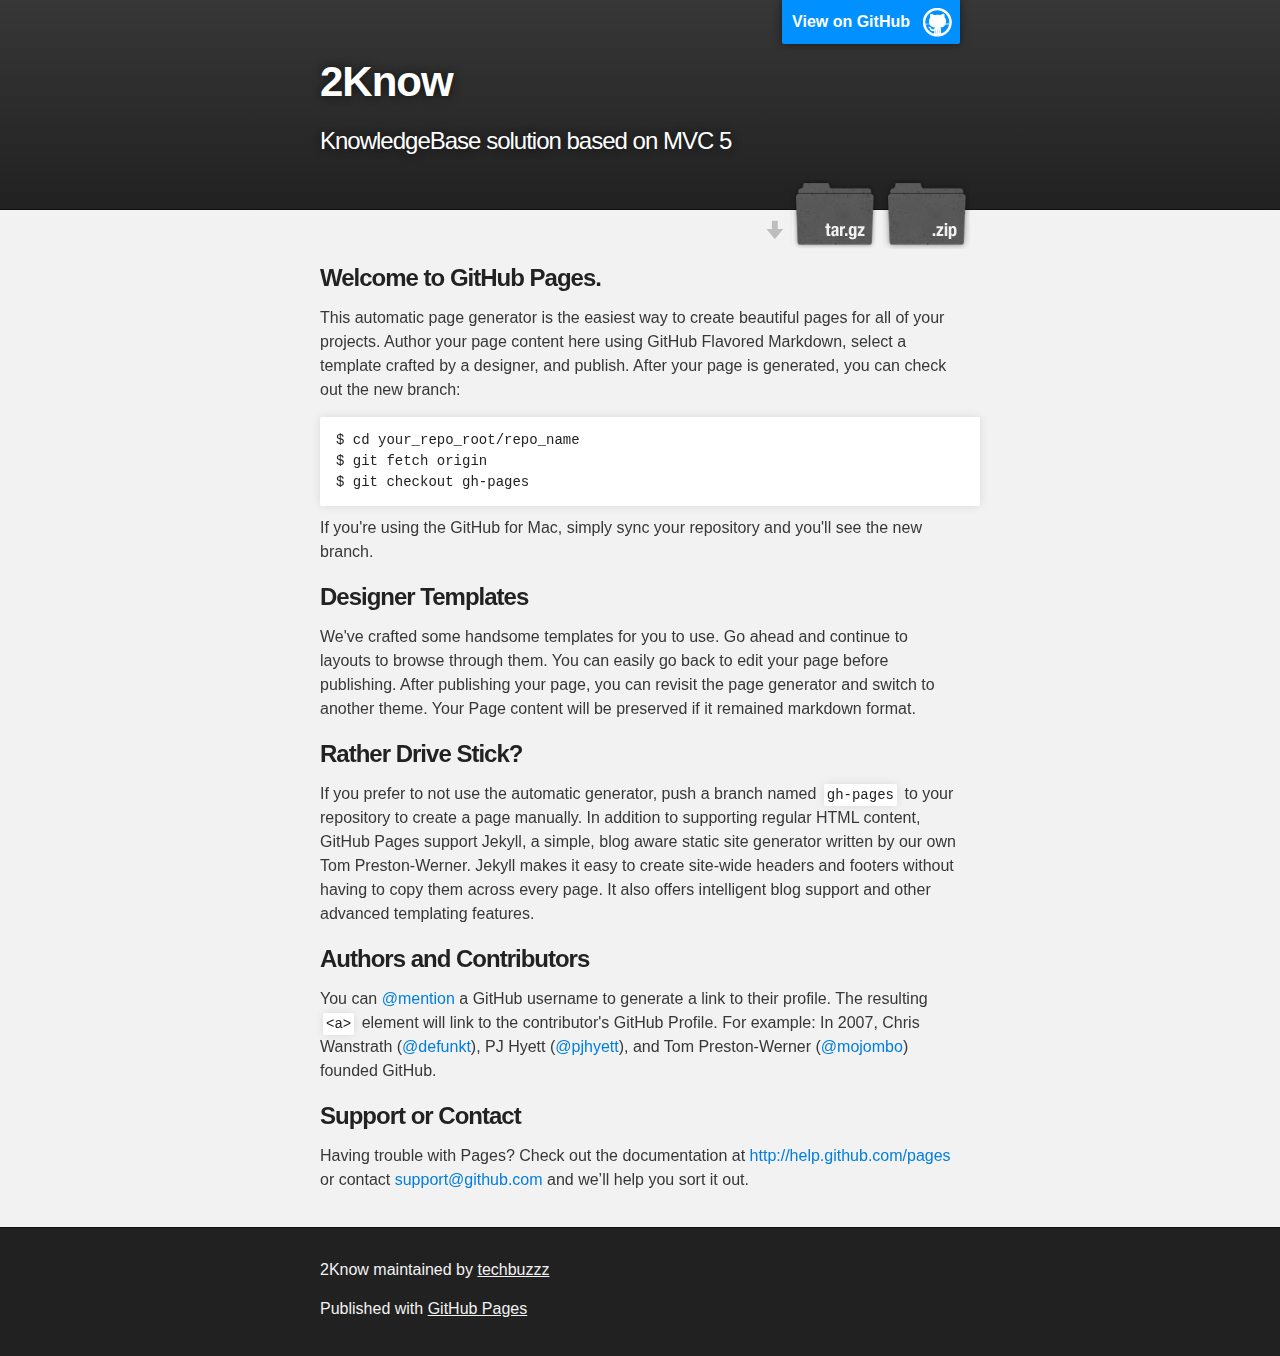
==== index.html @ 0ff299f7 "Create gh-pages branch via GitHub" ====
<!DOCTYPE html>
<html>

  <head>
    <meta charset='utf-8'>
    <meta http-equiv="X-UA-Compatible" content="chrome=1">
    <meta name="description" content="2Know : KnowledgeBase solution based on MVC 5">

    <link rel="stylesheet" type="text/css" media="screen" href="stylesheets/stylesheet.css">

    <title>2Know</title>
  </head>

  <body>

    <!-- HEADER -->
    <div id="header_wrap" class="outer">
        <header class="inner">
          <a id="forkme_banner" href="https://github.com/techbuzzz/Techbuzzz.KnowledgeBase">View on GitHub</a>

          <h1 id="project_title">2Know</h1>
          <h2 id="project_tagline">KnowledgeBase solution based on MVC 5</h2>

            <section id="downloads">
              <a class="zip_download_link" href="https://github.com/techbuzzz/Techbuzzz.KnowledgeBase/zipball/master">Download this project as a .zip file</a>
              <a class="tar_download_link" href="https://github.com/techbuzzz/Techbuzzz.KnowledgeBase/tarball/master">Download this project as a tar.gz file</a>
            </section>
        </header>
    </div>

    <!-- MAIN CONTENT -->
    <div id="main_content_wrap" class="outer">
      <section id="main_content" class="inner">
        <h3>
<a id="welcome-to-github-pages" class="anchor" href="#welcome-to-github-pages" aria-hidden="true"><span class="octicon octicon-link"></span></a>Welcome to GitHub Pages.</h3>

<p>This automatic page generator is the easiest way to create beautiful pages for all of your projects. Author your page content here using GitHub Flavored Markdown, select a template crafted by a designer, and publish. After your page is generated, you can check out the new branch:</p>

<pre><code>$ cd your_repo_root/repo_name
$ git fetch origin
$ git checkout gh-pages
</code></pre>

<p>If you're using the GitHub for Mac, simply sync your repository and you'll see the new branch.</p>

<h3>
<a id="designer-templates" class="anchor" href="#designer-templates" aria-hidden="true"><span class="octicon octicon-link"></span></a>Designer Templates</h3>

<p>We've crafted some handsome templates for you to use. Go ahead and continue to layouts to browse through them. You can easily go back to edit your page before publishing. After publishing your page, you can revisit the page generator and switch to another theme. Your Page content will be preserved if it remained markdown format.</p>

<h3>
<a id="rather-drive-stick" class="anchor" href="#rather-drive-stick" aria-hidden="true"><span class="octicon octicon-link"></span></a>Rather Drive Stick?</h3>

<p>If you prefer to not use the automatic generator, push a branch named <code>gh-pages</code> to your repository to create a page manually. In addition to supporting regular HTML content, GitHub Pages support Jekyll, a simple, blog aware static site generator written by our own Tom Preston-Werner. Jekyll makes it easy to create site-wide headers and footers without having to copy them across every page. It also offers intelligent blog support and other advanced templating features.</p>

<h3>
<a id="authors-and-contributors" class="anchor" href="#authors-and-contributors" aria-hidden="true"><span class="octicon octicon-link"></span></a>Authors and Contributors</h3>

<p>You can <a href="https://github.com/blog/821" class="user-mention">@mention</a> a GitHub username to generate a link to their profile. The resulting <code>&lt;a&gt;</code> element will link to the contributor's GitHub Profile. For example: In 2007, Chris Wanstrath (<a href="https://github.com/defunkt" class="user-mention">@defunkt</a>), PJ Hyett (<a href="https://github.com/pjhyett" class="user-mention">@pjhyett</a>), and Tom Preston-Werner (<a href="https://github.com/mojombo" class="user-mention">@mojombo</a>) founded GitHub.</p>

<h3>
<a id="support-or-contact" class="anchor" href="#support-or-contact" aria-hidden="true"><span class="octicon octicon-link"></span></a>Support or Contact</h3>

<p>Having trouble with Pages? Check out the documentation at <a href="http://help.github.com/pages">http://help.github.com/pages</a> or contact <a href="mailto:support@github.com">support@github.com</a> and we’ll help you sort it out.</p>
      </section>
    </div>

    <!-- FOOTER  -->
    <div id="footer_wrap" class="outer">
      <footer class="inner">
        <p class="copyright">2Know maintained by <a href="https://github.com/techbuzzz">techbuzzz</a></p>
        <p>Published with <a href="http://pages.github.com">GitHub Pages</a></p>
      </footer>
    </div>

    

  </body>
</html>
---- stylesheets/stylesheet.css ----
/*******************************************************************************
Slate Theme for GitHub Pages
by Jason Costello, @jsncostello
*******************************************************************************/

@import url(pygment_trac.css);

/*******************************************************************************
MeyerWeb Reset
*******************************************************************************/

html, body, div, span, applet, object, iframe,
h1, h2, h3, h4, h5, h6, p, blockquote, pre,
a, abbr, acronym, address, big, cite, code,
del, dfn, em, img, ins, kbd, q, s, samp,
small, strike, strong, sub, sup, tt, var,
b, u, i, center,
dl, dt, dd, ol, ul, li,
fieldset, form, label, legend,
table, caption, tbody, tfoot, thead, tr, th, td,
article, aside, canvas, details, embed,
figure, figcaption, footer, header, hgroup,
menu, nav, output, ruby, section, summary,
time, mark, audio, video {
  margin: 0;
  padding: 0;
  border: 0;
  font: inherit;
  vertical-align: baseline;
}

/* HTML5 display-role reset for older browsers */
article, aside, details, figcaption, figure,
footer, header, hgroup, menu, nav, section {
  display: block;
}

ol, ul {
  list-style: none;
}

table {
  border-collapse: collapse;
  border-spacing: 0;
}

/*******************************************************************************
Theme Styles
*******************************************************************************/

body {
  box-sizing: border-box;
  color:#373737;
  background: #212121;
  font-size: 16px;
  font-family: 'Myriad Pro', Calibri, Helvetica, Arial, sans-serif;
  line-height: 1.5;
  -webkit-font-smoothing: antialiased;
}

h1, h2, h3, h4, h5, h6 {
  margin: 10px 0;
  font-weight: 700;
  color:#222222;
  font-family: 'Lucida Grande', 'Calibri', Helvetica, Arial, sans-serif;
  letter-spacing: -1px;
}

h1 {
  font-size: 36px;
  font-weight: 700;
}

h2 {
  padding-bottom: 10px;
  font-size: 32px;
  background: url('../images/bg_hr.png') repeat-x bottom;
}

h3 {
  font-size: 24px;
}

h4 {
  font-size: 21px;
}

h5 {
  font-size: 18px;
}

h6 {
  font-size: 16px;
}

p {
  margin: 10px 0 15px 0;
}

footer p {
  color: #f2f2f2;
}

a {
  text-decoration: none;
  color: #007edf;
  text-shadow: none;

  transition: color 0.5s ease;
  transition: text-shadow 0.5s ease;
  -webkit-transition: color 0.5s ease;
  -webkit-transition: text-shadow 0.5s ease;
  -moz-transition: color 0.5s ease;
  -moz-transition: text-shadow 0.5s ease;
  -o-transition: color 0.5s ease;
  -o-transition: text-shadow 0.5s ease;
  -ms-transition: color 0.5s ease;
  -ms-transition: text-shadow 0.5s ease;
}

a:hover, a:focus {text-decoration: underline;}

footer a {
  color: #F2F2F2;
  text-decoration: underline;
}

em {
  font-style: italic;
}

strong {
  font-weight: bold;
}

img {
  position: relative;
  margin: 0 auto;
  max-width: 739px;
  padding: 5px;
  margin: 10px 0 10px 0;
  border: 1px solid #ebebeb;

  box-shadow: 0 0 5px #ebebeb;
  -webkit-box-shadow: 0 0 5px #ebebeb;
  -moz-box-shadow: 0 0 5px #ebebeb;
  -o-box-shadow: 0 0 5px #ebebeb;
  -ms-box-shadow: 0 0 5px #ebebeb;
}

p img {
  display: inline;
  margin: 0;
  padding: 0;
  vertical-align: middle;
  text-align: center;
  border: none;
}

pre, code {
  width: 100%;
  color: #222;
  background-color: #fff;

  font-family: Monaco, "Bitstream Vera Sans Mono", "Lucida Console", Terminal, monospace;
  font-size: 14px;

  border-radius: 2px;
  -moz-border-radius: 2px;
  -webkit-border-radius: 2px;
}

pre {
  width: 100%;
  padding: 10px;
  box-shadow: 0 0 10px rgba(0,0,0,.1);
  overflow: auto;
}

code {
  padding: 3px;
  margin: 0 3px;
  box-shadow: 0 0 10px rgba(0,0,0,.1);
}

pre code {
  display: block;
  box-shadow: none;
}

blockquote {
  color: #666;
  margin-bottom: 20px;
  padding: 0 0 0 20px;
  border-left: 3px solid #bbb;
}


ul, ol, dl {
  margin-bottom: 15px
}

ul {
  list-style: inside;
  padding-left: 20px;
}

ol {
  list-style: decimal inside;
  padding-left: 20px;
}

dl dt {
  font-weight: bold;
}

dl dd {
  padding-left: 20px;
  font-style: italic;
}

dl p {
  padding-left: 20px;
  font-style: italic;
}

hr {
  height: 1px;
  margin-bottom: 5px;
  border: none;
  background: url('../images/bg_hr.png') repeat-x center;
}

table {
  border: 1px solid #373737;
  margin-bottom: 20px;
  text-align: left;
 }

th {
  font-family: 'Lucida Grande', 'Helvetica Neue', Helvetica, Arial, sans-serif;
  padding: 10px;
  background: #373737;
  color: #fff;
 }

td {
  padding: 10px;
  border: 1px solid #373737;
 }

form {
  background: #f2f2f2;
  padding: 20px;
}

/*******************************************************************************
Full-Width Styles
*******************************************************************************/

.outer {
  width: 100%;
}

.inner {
  position: relative;
  max-width: 640px;
  padding: 20px 10px;
  margin: 0 auto;
}

#forkme_banner {
  display: block;
  position: absolute;
  top:0;
  right: 10px;
  z-index: 10;
  padding: 10px 50px 10px 10px;
  color: #fff;
  background: url('../images/blacktocat.png') #0090ff no-repeat 95% 50%;
  font-weight: 700;
  box-shadow: 0 0 10px rgba(0,0,0,.5);
  border-bottom-left-radius: 2px;
  border-bottom-right-radius: 2px;
}

#header_wrap {
  background: #212121;
  background: -moz-linear-gradient(top, #373737, #212121);
  background: -webkit-linear-gradient(top, #373737, #212121);
  background: -ms-linear-gradient(top, #373737, #212121);
  background: -o-linear-gradient(top, #373737, #212121);
  background: linear-gradient(top, #373737, #212121);
}

#header_wrap .inner {
  padding: 50px 10px 30px 10px;
}

#project_title {
  margin: 0;
  color: #fff;
  font-size: 42px;
  font-weight: 700;
  text-shadow: #111 0px 0px 10px;
}

#project_tagline {
  color: #fff;
  font-size: 24px;
  font-weight: 300;
  background: none;
  text-shadow: #111 0px 0px 10px;
}

#downloads {
  position: absolute;
  width: 210px;
  z-index: 10;
  bottom: -40px;
  right: 0;
  height: 70px;
  background: url('../images/icon_download.png') no-repeat 0% 90%;
}

.zip_download_link {
  display: block;
  float: right;
  width: 90px;
  height:70px;
  text-indent: -5000px;
  overflow: hidden;
  background: url(../images/sprite_download.png) no-repeat bottom left;
}

.tar_download_link {
  display: block;
  float: right;
  width: 90px;
  height:70px;
  text-indent: -5000px;
  overflow: hidden;
  background: url(../images/sprite_download.png) no-repeat bottom right;
  margin-left: 10px;
}

.zip_download_link:hover {
  background: url(../images/sprite_download.png) no-repeat top left;
}

.tar_download_link:hover {
  background: url(../images/sprite_download.png) no-repeat top right;
}

#main_content_wrap {
  background: #f2f2f2;
  border-top: 1px solid #111;
  border-bottom: 1px solid #111;
}

#main_content {
  padding-top: 40px;
}

#footer_wrap {
  background: #212121;
}



/*******************************************************************************
Small Device Styles
*******************************************************************************/

@media screen and (max-width: 480px) {
  body {
    font-size:14px;
  }

  #downloads {
    display: none;
  }

  .inner {
    min-width: 320px;
    max-width: 480px;
  }

  #project_title {
  font-size: 32px;
  }

  h1 {
    font-size: 28px;
  }

  h2 {
    font-size: 24px;
  }

  h3 {
    font-size: 21px;
  }

  h4 {
    font-size: 18px;
  }

  h5 {
    font-size: 14px;
  }

  h6 {
    font-size: 12px;
  }

  code, pre {
    min-width: 320px;
    max-width: 480px;
    font-size: 11px;
  }

}
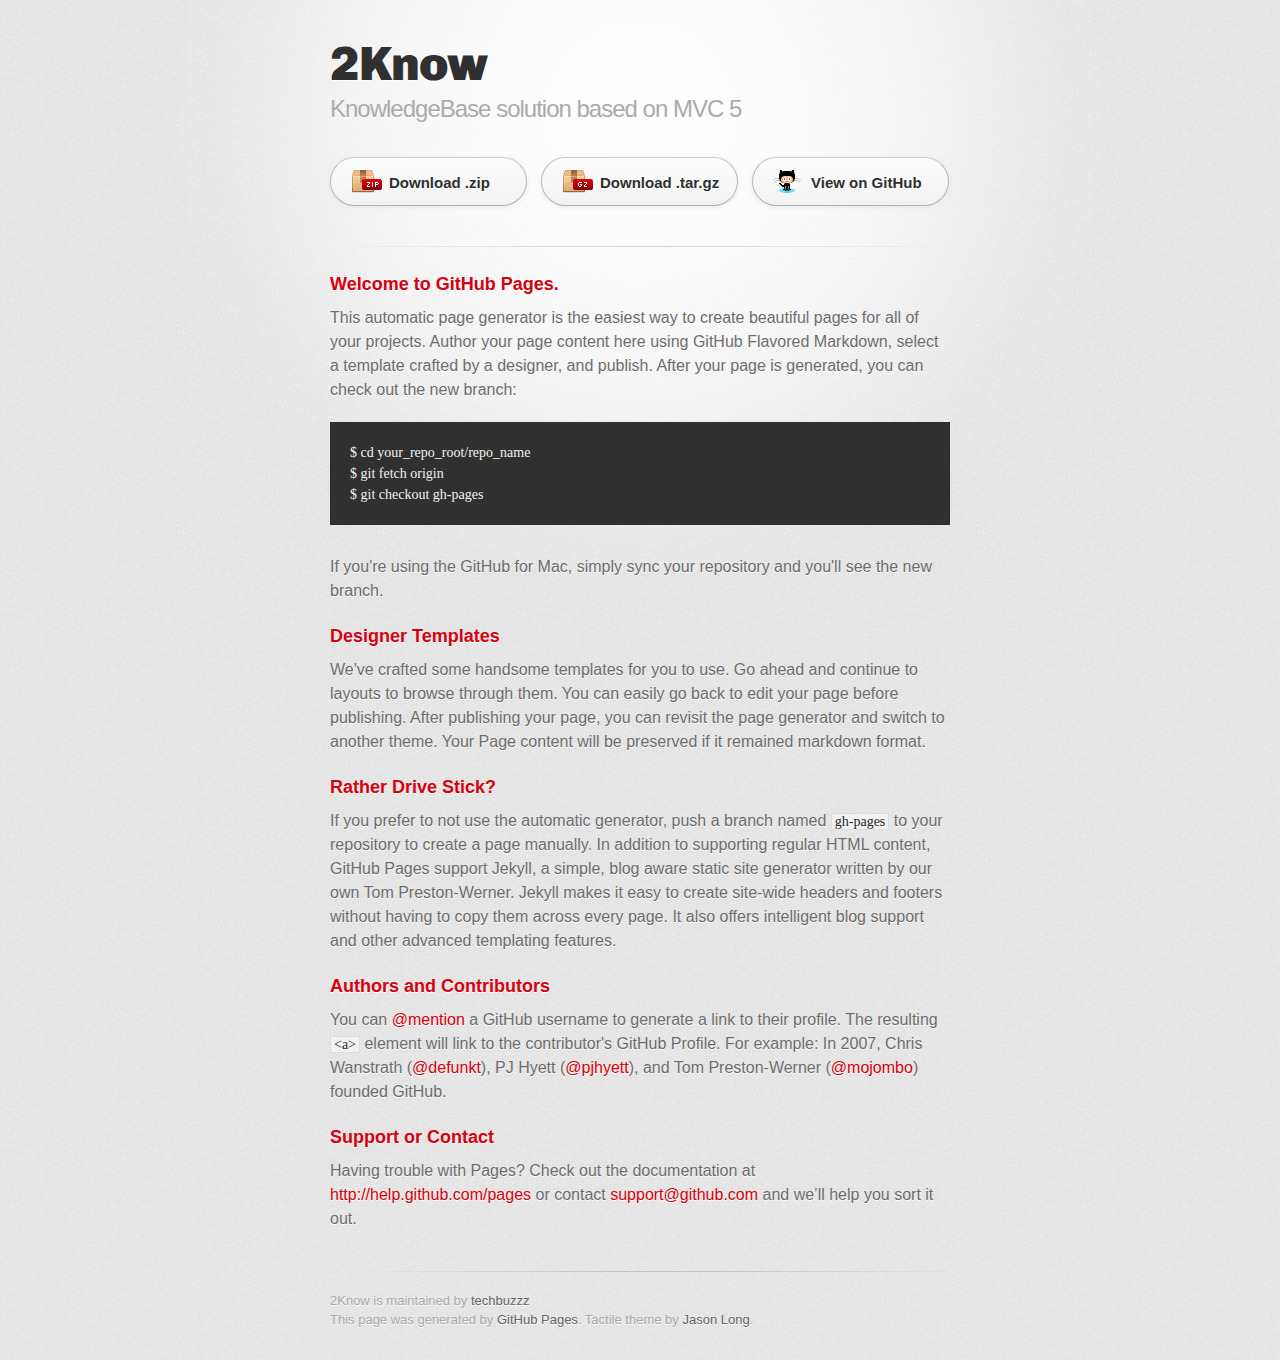
==== commit f3dda294: "Create gh-pages branch via GitHub" ====
--- a/index.html
+++ b/index.html
@@ -1,37 +1,37 @@
 <!DOCTYPE html>
 <html>
-
   <head>
     <meta charset='utf-8'>
     <meta http-equiv="X-UA-Compatible" content="chrome=1">
-    <meta name="description" content="2Know : KnowledgeBase solution based on MVC 5">
-
-    <link rel="stylesheet" type="text/css" media="screen" href="stylesheets/stylesheet.css">
-
-    <title>2Know</title>
+    <link href='https://fonts.googleapis.com/css?family=Chivo:900' rel='stylesheet' type='text/css'>
+    <link rel="stylesheet" type="text/css" href="stylesheets/stylesheet.css" media="screen">
+    <link rel="stylesheet" type="text/css" href="stylesheets/pygment_trac.css" media="screen">
+    <link rel="stylesheet" type="text/css" href="stylesheets/print.css" media="print">
+    <!--[if lt IE 9]>
+    <script src="//html5shiv.googlecode.com/svn/trunk/html5.js"></script>
+    <![endif]-->
+    <title>2Know by techbuzzz</title>
   </head>
 
   <body>
+    <div id="container">
+      <div class="inner">
 
-    <!-- HEADER -->
-    <div id="header_wrap" class="outer">
-        <header class="inner">
-          <a id="forkme_banner" href="https://github.com/techbuzzz/Techbuzzz.KnowledgeBase">View on GitHub</a>
+        <header>
+          <h1>2Know</h1>
+          <h2>KnowledgeBase solution based on MVC 5</h2>
+        </header>
 
-          <h1 id="project_title">2Know</h1>
-          <h2 id="project_tagline">KnowledgeBase solution based on MVC 5</h2>
+        <section id="downloads" class="clearfix">
+          <a href="https://github.com/techbuzzz/2Know/zipball/master" id="download-zip" class="button"><span>Download .zip</span></a>
+          <a href="https://github.com/techbuzzz/2Know/tarball/master" id="download-tar-gz" class="button"><span>Download .tar.gz</span></a>
+          <a href="https://github.com/techbuzzz/2Know" id="view-on-github" class="button"><span>View on GitHub</span></a>
+        </section>
 
-            <section id="downloads">
-              <a class="zip_download_link" href="https://github.com/techbuzzz/Techbuzzz.KnowledgeBase/zipball/master">Download this project as a .zip file</a>
-              <a class="tar_download_link" href="https://github.com/techbuzzz/Techbuzzz.KnowledgeBase/tarball/master">Download this project as a tar.gz file</a>
-            </section>
-        </header>
-    </div>
+        <hr>
 
-    <!-- MAIN CONTENT -->
-    <div id="main_content_wrap" class="outer">
-      <section id="main_content" class="inner">
-        <h3>
+        <section id="main_content">
+          <h3>
 <a id="welcome-to-github-pages" class="anchor" href="#welcome-to-github-pages" aria-hidden="true"><span class="octicon octicon-link"></span></a>Welcome to GitHub Pages.</h3>
 
 <p>This automatic page generator is the easiest way to create beautiful pages for all of your projects. Author your page content here using GitHub Flavored Markdown, select a template crafted by a designer, and publish. After your page is generated, you can check out the new branch:</p>
@@ -62,18 +62,15 @@
 <a id="support-or-contact" class="anchor" href="#support-or-contact" aria-hidden="true"><span class="octicon octicon-link"></span></a>Support or Contact</h3>
 
 <p>Having trouble with Pages? Check out the documentation at <a href="http://help.github.com/pages">http://help.github.com/pages</a> or contact <a href="mailto:support@github.com">support@github.com</a> and we’ll help you sort it out.</p>
-      </section>
+        </section>
+
+        <footer>
+          2Know is maintained by <a href="https://github.com/techbuzzz">techbuzzz</a><br>
+          This page was generated by <a href="http://pages.github.com">GitHub Pages</a>. Tactile theme by <a href="https://twitter.com/jasonlong">Jason Long</a>.
+        </footer>
+
+        
+      </div>
     </div>
-
-    <!-- FOOTER  -->
-    <div id="footer_wrap" class="outer">
-      <footer class="inner">
-        <p class="copyright">2Know maintained by <a href="https://github.com/techbuzzz">techbuzzz</a></p>
-        <p>Published with <a href="http://pages.github.com">GitHub Pages</a></p>
-      </footer>
-    </div>
-
-    
-
   </body>
-</html>
+</html>--- a/stylesheets/stylesheet.css
+++ b/stylesheets/stylesheet.css
@@ -1,14 +1,7 @@
-/*******************************************************************************
-Slate Theme for GitHub Pages
-by Jason Costello, @jsncostello
-*******************************************************************************/
-
-@import url(pygment_trac.css);
-
-/*******************************************************************************
-MeyerWeb Reset
-*******************************************************************************/
-
+/* http://meyerweb.com/eric/tools/css/reset/ 
+   v2.0 | 20110126
+   License: none (public domain)
+*/
 html, body, div, span, applet, object, iframe,
 h1, h2, h3, h4, h5, h6, p, blockquote, pre,
 a, abbr, acronym, address, big, cite, code,
@@ -18,406 +11,361 @@
 dl, dt, dd, ol, ul, li,
 fieldset, form, label, legend,
 table, caption, tbody, tfoot, thead, tr, th, td,
-article, aside, canvas, details, embed,
-figure, figcaption, footer, header, hgroup,
+article, aside, canvas, details, embed, 
+figure, figcaption, footer, header, hgroup, 
 menu, nav, output, ruby, section, summary,
 time, mark, audio, video {
-  margin: 0;
+	margin: 0;
+	padding: 0;
+	border: 0;
+	font-size: 100%;
+	font: inherit;
+	vertical-align: baseline;
+}
+/* HTML5 display-role reset for older browsers */
+article, aside, details, figcaption, figure, 
+footer, header, hgroup, menu, nav, section {
+	display: block;
+}
+body {
+	line-height: 1;
+}
+ol, ul {
+	list-style: none;
+}
+blockquote, q {
+	quotes: none;
+}
+blockquote:before, blockquote:after,
+q:before, q:after {
+	content: '';
+	content: none;
+}
+table {
+	border-collapse: collapse;
+	border-spacing: 0;
+}
+
+/* LAYOUT STYLES */
+body {
+  font-size: 1em;
+  line-height: 1.5; 
+  background: #e7e7e7 url(../images/body-bg.png) 0 0 repeat;
+  font-family: 'Helvetica Neue', Helvetica, Arial, serif;
+  text-shadow: 0 1px 0 rgba(255, 255, 255, 0.8);
+  color: #6d6d6d;
+}
+
+a {
+  color: #d5000d;
+}
+a:hover {
+  color: #c5000c;
+}
+
+header {
+  padding-top: 35px;
+  padding-bottom: 25px;
+}
+
+header h1 {
+  font-family: 'Chivo', 'Helvetica Neue', Helvetica, Arial, serif; font-weight: 900;
+  letter-spacing: -1px;
+  font-size: 48px;
+  color: #303030;
+  line-height: 1.2;
+}
+
+header h2 {
+  letter-spacing: -1px;
+  font-size: 24px;
+  color: #aaa;
+  font-weight: normal;
+  line-height: 1.3;
+}
+
+#container {
+  background: transparent url(../images/highlight-bg.jpg) 50% 0 no-repeat;
+  min-height: 595px;
+}
+
+.inner {
+  width: 620px;
+  margin: 0 auto;
+}
+
+#container .inner img {
+  max-width: 100%;
+}
+
+#downloads {
+  margin-bottom: 40px;
+}
+
+a.button {
+  -moz-border-radius: 30px;
+  -webkit-border-radius: 30px;                     
+  border-radius: 30px;
+  border-top: solid 1px #cbcbcb;
+  border-left: solid 1px #b7b7b7;
+  border-right: solid 1px #b7b7b7;
+  border-bottom: solid 1px #b3b3b3;
+  color: #303030;
+  line-height: 25px;
+  font-weight: bold;
+  font-size: 15px;
+  padding: 12px 8px 12px 8px;
+  display: block;
+  float: left;
+  width: 179px;
+  margin-right: 14px;  
+  background: #fdfdfd; /* Old browsers */
+  background: -moz-linear-gradient(top,  #fdfdfd 0%, #f2f2f2 100%); /* FF3.6+ */
+  background: -webkit-gradient(linear, left top, left bottom, color-stop(0%,#fdfdfd), color-stop(100%,#f2f2f2)); /* Chrome,Safari4+ */
+  background: -webkit-linear-gradient(top,  #fdfdfd 0%,#f2f2f2 100%); /* Chrome10+,Safari5.1+ */
+  background: -o-linear-gradient(top,  #fdfdfd 0%,#f2f2f2 100%); /* Opera 11.10+ */
+  background: -ms-linear-gradient(top,  #fdfdfd 0%,#f2f2f2 100%); /* IE10+ */
+  background: linear-gradient(top,  #fdfdfd 0%,#f2f2f2 100%); /* W3C */
+  filter: progid:DXImageTransform.Microsoft.gradient( startColorstr='#fdfdfd', endColorstr='#f2f2f2',GradientType=0 ); /* IE6-9 */
+  -webkit-box-shadow: 10px 10px 5px #888;
+  -moz-box-shadow: 10px 10px 5px #888;
+  box-shadow: 0px 1px 5px #e8e8e8;
+}
+a.button:hover {
+  border-top: solid 1px #b7b7b7;
+  border-left: solid 1px #b3b3b3;
+  border-right: solid 1px #b3b3b3;
+  border-bottom: solid 1px #b3b3b3;
+  background: #fafafa; /* Old browsers */
+  background: -moz-linear-gradient(top,  #fdfdfd 0%, #f6f6f6 100%); /* FF3.6+ */
+  background: -webkit-gradient(linear, left top, left bottom, color-stop(0%,#fdfdfd), color-stop(100%,#f6f6f6)); /* Chrome,Safari4+ */
+  background: -webkit-linear-gradient(top,  #fdfdfd 0%,#f6f6f6 100%); /* Chrome10+,Safari5.1+ */
+  background: -o-linear-gradient(top,  #fdfdfd 0%,#f6f6f6 100%); /* Opera 11.10+ */
+  background: -ms-linear-gradient(top,  #fdfdfd 0%,#f6f6f6 100%); /* IE10+ */
+  background: linear-gradient(top,  #fdfdfd 0%,#f6f6f6, 100%); /* W3C */
+  filter: progid:DXImageTransform.Microsoft.gradient( startColorstr='#fdfdfd', endColorstr='#f6f6f6',GradientType=0 ); /* IE6-9 */
+}
+
+a.button span {
+  padding-left: 50px;
+  display: block;
+  height: 23px;
+}
+
+#download-zip span {
+  background: transparent url(../images/zip-icon.png) 12px 50% no-repeat;
+}
+#download-tar-gz span {
+  background: transparent url(../images/tar-gz-icon.png) 12px 50% no-repeat;
+}
+#view-on-github span {
+  background: transparent url(../images/octocat-icon.png) 12px 50% no-repeat;
+}
+#view-on-github {
+  margin-right: 0;
+}
+
+code, pre {
+  font-family: Monaco, "Bitstream Vera Sans Mono", "Lucida Console", Terminal;
+  color: #222;
+  margin-bottom: 30px;
+  font-size: 14px;
+}
+
+code {
+  background-color: #f2f2f2;
+  border: solid 1px #ddd;
+  padding: 0 3px;
+}
+
+pre {
+  padding: 20px;
+  background: #303030;
+  color: #f2f2f2;
+  text-shadow: none;
+  overflow: auto;
+}
+pre code {
+  color: #f2f2f2;
+  background-color: #303030;
+  border: none;
   padding: 0;
-  border: 0;
-  font: inherit;
-  vertical-align: baseline;
-}
-
-/* HTML5 display-role reset for older browsers */
-article, aside, details, figcaption, figure,
-footer, header, hgroup, menu, nav, section {
-  display: block;
-}
-
-ol, ul {
-  list-style: none;
-}
-
-table {
-  border-collapse: collapse;
-  border-spacing: 0;
-}
-
-/*******************************************************************************
-Theme Styles
-*******************************************************************************/
-
-body {
-  box-sizing: border-box;
-  color:#373737;
-  background: #212121;
-  font-size: 16px;
-  font-family: 'Myriad Pro', Calibri, Helvetica, Arial, sans-serif;
-  line-height: 1.5;
-  -webkit-font-smoothing: antialiased;
-}
-
-h1, h2, h3, h4, h5, h6 {
-  margin: 10px 0;
-  font-weight: 700;
-  color:#222222;
-  font-family: 'Lucida Grande', 'Calibri', Helvetica, Arial, sans-serif;
-  letter-spacing: -1px;
-}
-
-h1 {
-  font-size: 36px;
-  font-weight: 700;
-}
-
-h2 {
-  padding-bottom: 10px;
-  font-size: 32px;
-  background: url('../images/bg_hr.png') repeat-x bottom;
-}
-
-h3 {
-  font-size: 24px;
-}
-
-h4 {
-  font-size: 21px;
-}
-
-h5 {
-  font-size: 18px;
-}
-
-h6 {
-  font-size: 16px;
-}
-
-p {
-  margin: 10px 0 15px 0;
-}
-
-footer p {
-  color: #f2f2f2;
-}
-
-a {
-  text-decoration: none;
-  color: #007edf;
-  text-shadow: none;
-
-  transition: color 0.5s ease;
-  transition: text-shadow 0.5s ease;
-  -webkit-transition: color 0.5s ease;
-  -webkit-transition: text-shadow 0.5s ease;
-  -moz-transition: color 0.5s ease;
-  -moz-transition: text-shadow 0.5s ease;
-  -o-transition: color 0.5s ease;
-  -o-transition: text-shadow 0.5s ease;
-  -ms-transition: color 0.5s ease;
-  -ms-transition: text-shadow 0.5s ease;
-}
-
-a:hover, a:focus {text-decoration: underline;}
-
-footer a {
-  color: #F2F2F2;
-  text-decoration: underline;
+}
+
+ul, ol, dl {
+  margin-bottom: 20px;
+}
+
+
+/* COMMON STYLES */
+
+hr {
+  height: 1px;
+  line-height: 1px;
+  margin-top: 1em;
+  padding-bottom: 1em;
+  border: none;
+  background: transparent url('../images/hr.png') 50% 0 no-repeat;
+}
+
+strong {
+  font-weight: bold;
 }
 
 em {
   font-style: italic;
 }
 
-strong {
-  font-weight: bold;
-}
-
-img {
-  position: relative;
-  margin: 0 auto;
-  max-width: 739px;
-  padding: 5px;
-  margin: 10px 0 10px 0;
+table {
+  width: 100%;
   border: 1px solid #ebebeb;
-
-  box-shadow: 0 0 5px #ebebeb;
-  -webkit-box-shadow: 0 0 5px #ebebeb;
-  -moz-box-shadow: 0 0 5px #ebebeb;
-  -o-box-shadow: 0 0 5px #ebebeb;
-  -ms-box-shadow: 0 0 5px #ebebeb;
-}
-
-p img {
-  display: inline;
-  margin: 0;
-  padding: 0;
-  vertical-align: middle;
-  text-align: center;
-  border: none;
-}
-
-pre, code {
-  width: 100%;
-  color: #222;
-  background-color: #fff;
-
-  font-family: Monaco, "Bitstream Vera Sans Mono", "Lucida Console", Terminal, monospace;
-  font-size: 14px;
-
-  border-radius: 2px;
-  -moz-border-radius: 2px;
-  -webkit-border-radius: 2px;
-}
-
-pre {
-  width: 100%;
-  padding: 10px;
-  box-shadow: 0 0 10px rgba(0,0,0,.1);
-  overflow: auto;
-}
-
-code {
-  padding: 3px;
-  margin: 0 3px;
-  box-shadow: 0 0 10px rgba(0,0,0,.1);
-}
-
-pre code {
-  display: block;
-  box-shadow: none;
-}
-
-blockquote {
-  color: #666;
-  margin-bottom: 20px;
-  padding: 0 0 0 20px;
-  border-left: 3px solid #bbb;
-}
-
-
-ul, ol, dl {
-  margin-bottom: 15px
-}
-
-ul {
-  list-style: inside;
-  padding-left: 20px;
-}
-
-ol {
-  list-style: decimal inside;
-  padding-left: 20px;
-}
-
-dl dt {
-  font-weight: bold;
-}
-
-dl dd {
-  padding-left: 20px;
-  font-style: italic;
-}
-
-dl p {
-  padding-left: 20px;
-  font-style: italic;
-}
-
-hr {
-  height: 1px;
-  margin-bottom: 5px;
-  border: none;
-  background: url('../images/bg_hr.png') repeat-x center;
-}
-
-table {
-  border: 1px solid #373737;
-  margin-bottom: 20px;
-  text-align: left;
- }
+}
 
 th {
-  font-family: 'Lucida Grande', 'Helvetica Neue', Helvetica, Arial, sans-serif;
-  padding: 10px;
-  background: #373737;
-  color: #fff;
- }
+  font-weight: 500;
+}
 
 td {
-  padding: 10px;
-  border: 1px solid #373737;
- }
+  border: 1px solid #ebebeb;
+  text-align: center; 
+  font-weight: 300;
+}
 
 form {
   background: #f2f2f2;
   padding: 20px;
-}
-
-/*******************************************************************************
-Full-Width Styles
-*******************************************************************************/
-
-.outer {
-  width: 100%;
-}
-
-.inner {
-  position: relative;
-  max-width: 640px;
-  padding: 20px 10px;
-  margin: 0 auto;
-}
-
-#forkme_banner {
+  
+}
+
+
+/* GENERAL ELEMENT TYPE STYLES */
+
+h1 {
+  font-size: 32px;
+} 
+
+h2 {
+  font-size: 22px;
+  font-weight: bold;
+  color: #303030;
+  margin-bottom: 8px;
+} 
+
+h3 {
+  color: #d5000d;
+  font-size: 18px;
+  font-weight: bold;
+  margin-bottom: 8px;
+} 
+ 
+h4 {
+  font-size: 16px;
+  color: #303030;
+  font-weight: bold;
+} 
+
+h5 {
+  font-size: 1em;
+  color: #303030;
+} 
+
+h6 {
+  font-size: .8em;
+  color: #303030;
+} 
+
+p {
+  font-weight: 300;
+  margin-bottom: 20px;
+}
+ 
+a {
+  text-decoration: none;
+}
+
+p a {
+  font-weight: 400;
+}
+
+blockquote {
+  font-size: 1.6em;
+  border-left: 10px solid #e9e9e9;
+  margin-bottom: 20px;
+  padding: 0 0 0 30px;
+}
+
+ul li {
+  list-style: disc inside;
+  padding-left: 20px;
+}
+
+ol li {
+  list-style: decimal inside;
+  padding-left: 3px;
+}
+
+dl dt {
+  color: #303030;
+}
+
+footer {
+  background: transparent url('../images/hr.png') 0 0 no-repeat;
+  margin-top: 40px;
+  padding-top: 20px;
+  padding-bottom: 30px;
+  font-size: 13px;
+  color: #aaa;
+}
+
+footer a {
+  color: #666;
+}
+footer a:hover {
+  color: #444;
+}
+
+/* MISC */
+.clearfix:after {
+  clear: both;
+  content: '.';
   display: block;
-  position: absolute;
-  top:0;
-  right: 10px;
-  z-index: 10;
-  padding: 10px 50px 10px 10px;
-  color: #fff;
-  background: url('../images/blacktocat.png') #0090ff no-repeat 95% 50%;
-  font-weight: 700;
-  box-shadow: 0 0 10px rgba(0,0,0,.5);
-  border-bottom-left-radius: 2px;
-  border-bottom-right-radius: 2px;
-}
-
-#header_wrap {
-  background: #212121;
-  background: -moz-linear-gradient(top, #373737, #212121);
-  background: -webkit-linear-gradient(top, #373737, #212121);
-  background: -ms-linear-gradient(top, #373737, #212121);
-  background: -o-linear-gradient(top, #373737, #212121);
-  background: linear-gradient(top, #373737, #212121);
-}
-
-#header_wrap .inner {
-  padding: 50px 10px 30px 10px;
-}
-
-#project_title {
-  margin: 0;
-  color: #fff;
-  font-size: 42px;
-  font-weight: 700;
-  text-shadow: #111 0px 0px 10px;
-}
-
-#project_tagline {
-  color: #fff;
-  font-size: 24px;
-  font-weight: 300;
-  background: none;
-  text-shadow: #111 0px 0px 10px;
-}
-
-#downloads {
-  position: absolute;
-  width: 210px;
-  z-index: 10;
-  bottom: -40px;
-  right: 0;
-  height: 70px;
-  background: url('../images/icon_download.png') no-repeat 0% 90%;
-}
-
-.zip_download_link {
-  display: block;
-  float: right;
-  width: 90px;
-  height:70px;
-  text-indent: -5000px;
-  overflow: hidden;
-  background: url(../images/sprite_download.png) no-repeat bottom left;
-}
-
-.tar_download_link {
-  display: block;
-  float: right;
-  width: 90px;
-  height:70px;
-  text-indent: -5000px;
-  overflow: hidden;
-  background: url(../images/sprite_download.png) no-repeat bottom right;
-  margin-left: 10px;
-}
-
-.zip_download_link:hover {
-  background: url(../images/sprite_download.png) no-repeat top left;
-}
-
-.tar_download_link:hover {
-  background: url(../images/sprite_download.png) no-repeat top right;
-}
-
-#main_content_wrap {
-  background: #f2f2f2;
-  border-top: 1px solid #111;
-  border-bottom: 1px solid #111;
-}
-
-#main_content {
-  padding-top: 40px;
-}
-
-#footer_wrap {
-  background: #212121;
-}
-
-
-
-/*******************************************************************************
-Small Device Styles
-*******************************************************************************/
-
-@media screen and (max-width: 480px) {
-  body {
-    font-size:14px;
+  visibility: hidden;
+  height: 0;
+}
+
+.clearfix {display: inline-block;}
+* html .clearfix {height: 1%;}
+.clearfix {display: block;}
+
+/* #Media Queries
+================================================== */
+
+/* Smaller than standard 960 (devices and browsers) */
+@media only screen and (max-width: 959px) {}
+
+/* Tablet Portrait size to standard 960 (devices and browsers) */
+@media only screen and (min-width: 768px) and (max-width: 959px) {}
+
+/* All Mobile Sizes (devices and browser) */
+@media only screen and (max-width: 767px) {
+  header {
+    padding-top: 10px;
+    padding-bottom: 10px;
   }
-
   #downloads {
+    margin-bottom: 25px;
+  }
+  #download-zip, #download-tar-gz {
     display: none;
   }
-
   .inner {
-    min-width: 320px;
-    max-width: 480px;
+    width: 94%;
+    margin: 0 auto;
   }
-
-  #project_title {
-  font-size: 32px;
-  }
-
-  h1 {
-    font-size: 28px;
-  }
-
-  h2 {
-    font-size: 24px;
-  }
-
-  h3 {
-    font-size: 21px;
-  }
-
-  h4 {
-    font-size: 18px;
-  }
-
-  h5 {
-    font-size: 14px;
-  }
-
-  h6 {
-    font-size: 12px;
-  }
-
-  code, pre {
-    min-width: 320px;
-    max-width: 480px;
-    font-size: 11px;
-  }
-
-}
+}
+
+/* Mobile Landscape Size to Tablet Portrait (devices and browsers) */
+@media only screen and (min-width: 480px) and (max-width: 767px) {}
+
+/* Mobile Portrait Size to Mobile Landscape Size (devices and browsers) */
+@media only screen and (max-width: 479px) {}
--- a/stylesheets/pygment_trac.css
+++ b/stylesheets/pygment_trac.css
@@ -0,0 +1,69 @@
+.highlight  { background: #ffffff; }
+.highlight .c { color: #999988; font-style: italic } /* Comment */
+.highlight .err { color: #a61717; background-color: #e3d2d2 } /* Error */
+.highlight .k { font-weight: bold } /* Keyword */
+.highlight .o { font-weight: bold } /* Operator */
+.highlight .cm { color: #999988; font-style: italic } /* Comment.Multiline */
+.highlight .cp { color: #999999; font-weight: bold } /* Comment.Preproc */
+.highlight .c1 { color: #999988; font-style: italic } /* Comment.Single */
+.highlight .cs { color: #999999; font-weight: bold; font-style: italic } /* Comment.Special */
+.highlight .gd { color: #000000; background-color: #ffdddd } /* Generic.Deleted */
+.highlight .gd .x { color: #000000; background-color: #ffaaaa } /* Generic.Deleted.Specific */
+.highlight .ge { font-style: italic } /* Generic.Emph */
+.highlight .gr { color: #aa0000 } /* Generic.Error */
+.highlight .gh { color: #999999 } /* Generic.Heading */
+.highlight .gi { color: #000000; background-color: #ddffdd } /* Generic.Inserted */
+.highlight .gi .x { color: #000000; background-color: #aaffaa } /* Generic.Inserted.Specific */
+.highlight .go { color: #888888 } /* Generic.Output */
+.highlight .gp { color: #555555 } /* Generic.Prompt */
+.highlight .gs { font-weight: bold } /* Generic.Strong */
+.highlight .gu { color: #800080; font-weight: bold; } /* Generic.Subheading */
+.highlight .gt { color: #aa0000 } /* Generic.Traceback */
+.highlight .kc { font-weight: bold } /* Keyword.Constant */
+.highlight .kd { font-weight: bold } /* Keyword.Declaration */
+.highlight .kn { font-weight: bold } /* Keyword.Namespace */
+.highlight .kp { font-weight: bold } /* Keyword.Pseudo */
+.highlight .kr { font-weight: bold } /* Keyword.Reserved */
+.highlight .kt { color: #445588; font-weight: bold } /* Keyword.Type */
+.highlight .m { color: #009999 } /* Literal.Number */
+.highlight .s { color: #d14 } /* Literal.String */
+.highlight .na { color: #008080 } /* Name.Attribute */
+.highlight .nb { color: #0086B3 } /* Name.Builtin */
+.highlight .nc { color: #445588; font-weight: bold } /* Name.Class */
+.highlight .no { color: #008080 } /* Name.Constant */
+.highlight .ni { color: #800080 } /* Name.Entity */
+.highlight .ne { color: #990000; font-weight: bold } /* Name.Exception */
+.highlight .nf { color: #990000; font-weight: bold } /* Name.Function */
+.highlight .nn { color: #555555 } /* Name.Namespace */
+.highlight .nt { color: #000080 } /* Name.Tag */
+.highlight .nv { color: #008080 } /* Name.Variable */
+.highlight .ow { font-weight: bold } /* Operator.Word */
+.highlight .w { color: #bbbbbb } /* Text.Whitespace */
+.highlight .mf { color: #009999 } /* Literal.Number.Float */
+.highlight .mh { color: #009999 } /* Literal.Number.Hex */
+.highlight .mi { color: #009999 } /* Literal.Number.Integer */
+.highlight .mo { color: #009999 } /* Literal.Number.Oct */
+.highlight .sb { color: #d14 } /* Literal.String.Backtick */
+.highlight .sc { color: #d14 } /* Literal.String.Char */
+.highlight .sd { color: #d14 } /* Literal.String.Doc */
+.highlight .s2 { color: #d14 } /* Literal.String.Double */
+.highlight .se { color: #d14 } /* Literal.String.Escape */
+.highlight .sh { color: #d14 } /* Literal.String.Heredoc */
+.highlight .si { color: #d14 } /* Literal.String.Interpol */
+.highlight .sx { color: #d14 } /* Literal.String.Other */
+.highlight .sr { color: #009926 } /* Literal.String.Regex */
+.highlight .s1 { color: #d14 } /* Literal.String.Single */
+.highlight .ss { color: #990073 } /* Literal.String.Symbol */
+.highlight .bp { color: #999999 } /* Name.Builtin.Pseudo */
+.highlight .vc { color: #008080 } /* Name.Variable.Class */
+.highlight .vg { color: #008080 } /* Name.Variable.Global */
+.highlight .vi { color: #008080 } /* Name.Variable.Instance */
+.highlight .il { color: #009999 } /* Literal.Number.Integer.Long */
+
+.type-csharp .highlight .k { color: #0000FF }
+.type-csharp .highlight .kt { color: #0000FF }
+.type-csharp .highlight .nf { color: #000000; font-weight: normal }
+.type-csharp .highlight .nc { color: #2B91AF }
+.type-csharp .highlight .nn { color: #000000 }
+.type-csharp .highlight .s { color: #A31515 }
+.type-csharp .highlight .sc { color: #A31515 }
--- a/stylesheets/print.css
+++ b/stylesheets/print.css
@@ -0,0 +1,226 @@
+html, body, div, span, applet, object, iframe,
+h1, h2, h3, h4, h5, h6, p, blockquote, pre,
+a, abbr, acronym, address, big, cite, code,
+del, dfn, em, img, ins, kbd, q, s, samp,
+small, strike, strong, sub, sup, tt, var,
+b, u, i, center,
+dl, dt, dd, ol, ul, li,
+fieldset, form, label, legend,
+table, caption, tbody, tfoot, thead, tr, th, td,
+article, aside, canvas, details, embed, 
+figure, figcaption, footer, header, hgroup, 
+menu, nav, output, ruby, section, summary,
+time, mark, audio, video {
+  margin: 0;
+  padding: 0;
+  border: 0;
+  font-size: 100%;
+  font: inherit;
+  vertical-align: baseline;
+}
+/* HTML5 display-role reset for older browsers */
+article, aside, details, figcaption, figure, 
+footer, header, hgroup, menu, nav, section {
+  display: block;
+}
+body {
+  line-height: 1;
+}
+ol, ul {
+  list-style: none;
+}
+blockquote, q {
+  quotes: none;
+}
+blockquote:before, blockquote:after,
+q:before, q:after {
+  content: '';
+  content: none;
+}
+table {
+  border-collapse: collapse;
+  border-spacing: 0;
+}
+body {
+  font-size: 13px;
+  line-height: 1.5; 
+  font-family: 'Helvetica Neue', Helvetica, Arial, serif;
+  color: #000;
+}
+
+a {
+  color: #d5000d;
+  font-weight: bold;
+}
+
+header {
+  padding-top: 35px;
+  padding-bottom: 10px;
+}
+
+header h1 {
+  font-weight: bold;
+  letter-spacing: -1px;
+  font-size: 48px;
+  color: #303030;
+  line-height: 1.2;
+}
+
+header h2 {
+  letter-spacing: -1px;
+  font-size: 24px;
+  color: #aaa;
+  font-weight: normal;
+  line-height: 1.3;
+}
+#downloads {
+  display: none;
+}
+#main_content {
+  padding-top: 20px;
+}
+
+code, pre {
+  font-family: Monaco, "Bitstream Vera Sans Mono", "Lucida Console", Terminal;
+  color: #222;
+  margin-bottom: 30px;
+  font-size: 12px;
+}
+
+code {
+  padding: 0 3px;
+}
+
+pre {
+  border: solid 1px #ddd;
+  padding: 20px;
+  overflow: auto;
+}
+pre code {
+  padding: 0;
+}
+
+ul, ol, dl {
+  margin-bottom: 20px;
+}
+
+
+/* COMMON STYLES */
+
+table {
+  width: 100%;
+  border: 1px solid #ebebeb;
+}
+
+th {
+  font-weight: 500;
+}
+
+td {
+  border: 1px solid #ebebeb;
+  text-align: center; 
+  font-weight: 300;
+}
+
+form {
+  background: #f2f2f2;
+  padding: 20px;
+  
+}
+
+
+/* GENERAL ELEMENT TYPE STYLES */
+
+h1 {
+  font-size: 2.8em;
+} 
+
+h2 {
+  font-size: 22px;
+  font-weight: bold;
+  color: #303030;
+  margin-bottom: 8px;
+} 
+
+h3 {
+  color: #d5000d;
+  font-size: 18px;
+  font-weight: bold;
+  margin-bottom: 8px;
+} 
+ 
+h4 {
+  font-size: 16px;
+  color: #303030;
+  font-weight: bold;
+} 
+
+h5 {
+  font-size: 1em;
+  color: #303030;
+} 
+
+h6 {
+  font-size: .8em;
+  color: #303030;
+} 
+
+p {
+  font-weight: 300;
+  margin-bottom: 20px;
+}
+ 
+a {
+  text-decoration: none;
+}
+
+p a {
+  font-weight: 400;
+}
+
+blockquote {
+  font-size: 1.6em;
+  border-left: 10px solid #e9e9e9;
+  margin-bottom: 20px;
+  padding: 0 0 0 30px;
+}
+
+ul li {
+  list-style: disc inside;
+  padding-left: 20px;
+}
+
+ol li {
+  list-style: decimal inside;
+  padding-left: 3px;
+}
+
+dl dd {
+  font-style: italic;
+  font-weight: 100;
+}
+
+footer {
+  margin-top: 40px;
+  padding-top: 20px;
+  padding-bottom: 30px;
+  font-size: 13px;
+  color: #aaa;
+}
+
+footer a {
+  color: #666;
+}
+
+/* MISC */
+.clearfix:after {
+  clear: both;
+  content: '.';
+  display: block;
+  visibility: hidden;
+  height: 0;
+}
+
+.clearfix {display: inline-block;}
+* html .clearfix {height: 1%;}
+.clearfix {display: block;}